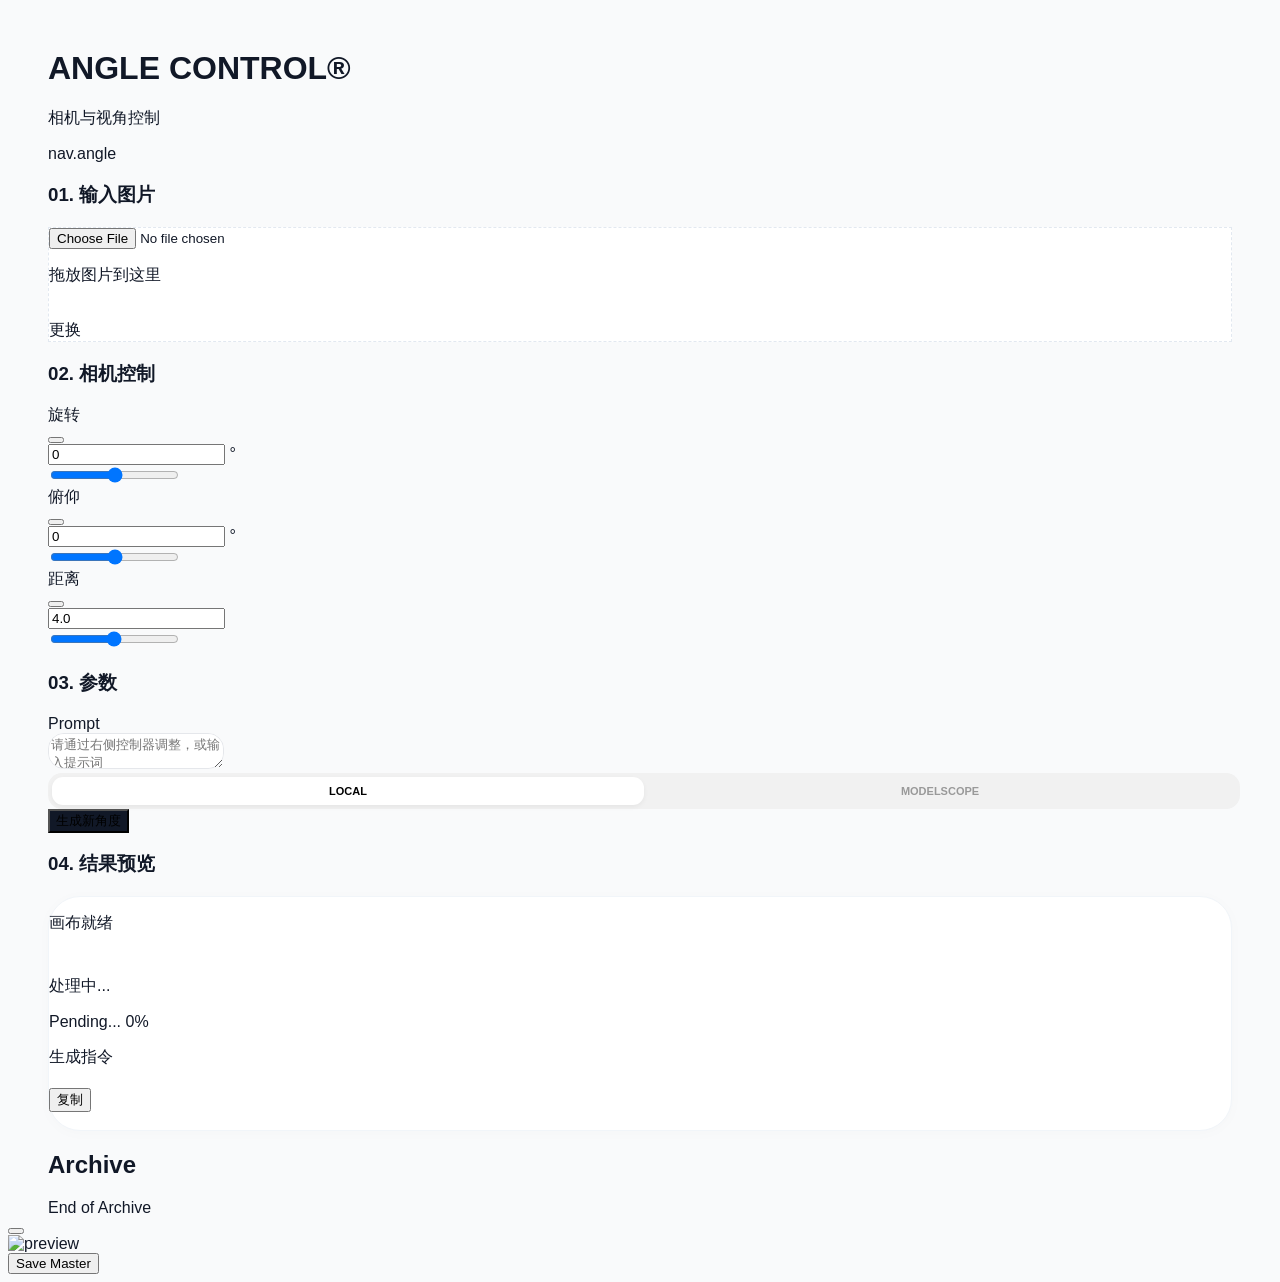
==== static/angle.html @ 4fda2b44 "chore: sync upstream main Co-authored-by: monkeycode-ai <monkeycode-ai@chaitin.com>" ====
<!DOCTYPE html>
<html lang="zh-CN">

<head>
    <meta charset="UTF-8">
    <meta name="viewport" content="width=device-width, initial-scale=1.0">
    <link rel="icon" href="/static/images/logo.png" type="image/png">
    <title>Angle Control | 视角重塑</title>
    <script>
        (function(){
            try {
                var theme = localStorage.getItem('studio_theme') || localStorage.getItem('canvas_theme') || 'light';
                if(theme === 'dark') {
                    document.documentElement.classList.add('studio-theme-dark');
                    document.documentElement.classList.add('theme-dark');
                }
            } catch(e) {}
        })();
    </script>
    <script src="/static/vendor/js/tailwindcss-cdn.js?v=2026.05.29.2"></script>
    <script src="/static/vendor/js/lucide.js?v=2026.05.29.2"></script>
    <script src="/static/js/theme.js?v=2026.05.29.2"></script>
    <script src="/static/js/i18n.js?v=2026.05.29.2"></script>
    <script src="/static/js/image-preview.js?v=2026.05.29.2"></script>
    <script src="/static/js/history-bulk-manager.js?v=2026.05.29.2"></script>
    <script type="importmap">
        {
            "imports": {
                "three": "/static/vendor/js/three-0.160.0.module.js?v=2026.05.29.2"
            }
        }
    </script>
    <style>
        @import url('/static/vendor/css/fonts.css?v=2026.05.29.2');

        :root {
            --accent: #111827;
            --bg: #f9fafb;
            --card: #ffffff;
            --easing: cubic-bezier(0.4, 0, 0.2, 1);
        }

        /* --- 极简悬浮浅灰滚动条 (无底色/左移) --- */
        *::-webkit-scrollbar {
            width: 10px !important;
            height: 10px !important;
            background: transparent !important;
        }

        *::-webkit-scrollbar-track {
            background: transparent !important;
            border: none !important;
        }

        *::-webkit-scrollbar-thumb {
            background-color: #d8d8d8 !important;
            border: 3px solid transparent !important;
            border-right-width: 5px !important;
            /* 增加右侧间距，使滚动条向左位移 */
            background-clip: padding-box !important;
            border-radius: 10px !important;
        }

        *::-webkit-scrollbar-thumb:hover {
            background-color: #c0c0c0 !important;
        }

        *::-webkit-scrollbar-corner {
            background: transparent !important;
        }

        * {
            scrollbar-width: thin !important;
            scrollbar-color: #d8d8d8 transparent !important;
        }

        body {
            background-color: var(--bg);
            font-family: 'Inter', -apple-system, sans-serif;
            color: var(--accent);
            -webkit-font-smoothing: antialiased;
        }

        .container-box {
            max-width: 1280px;
            margin: 0 auto;
            padding: 0 40px;
            margin-top: 50px;
        }

        /* 统一组件风格 */
        .glass-btn {
            background: #111827;
            transition: all 0.3s var(--easing);
        }

        .glass-btn:hover {
            background: #000;
            transform: translateY(-1px);
            box-shadow: 0 12px 24px rgba(0, 0, 0, 0.1);
        }

        .glass-btn:active {
            transform: scale(0.98);
        }

        .upload-item {
            background: var(--card);
            border: 1px dashed #e2e8f0;
            transition: all 0.4s var(--easing);
        }

        .upload-item:hover {
            border-color: #000;
            background: #fff;
            transform: translateY(-2px);
        }

        .result-frame {
            background: #ffffff;
            border-radius: 32px;
            border: 1px solid #f1f5f9;
            box-shadow: 0 2px 15px rgba(0, 0, 0, 0.02);
        }

        .masonry-grid {
            display: grid;
            grid-template-columns: repeat(2, 1fr);
            gap: 1.25rem;
        }

        @media (min-width: 768px) {
            .masonry-grid {
                grid-template-columns: repeat(4, 1fr);
            }
        }

        .masonry-item {
            aspect-ratio: 1 / 1;
            background: #fff;
            border: 1px solid #f1f5f9;
            border-radius: 24px;
            overflow: hidden;
            transition: all 0.5s var(--easing);
            position: relative;
        }

        .masonry-item:hover {
            transform: translateY(-6px);
            box-shadow: 0 20px 40px rgba(0, 0, 0, 0.08);
        }

        .nano-input {
            background: #ffffff;
            border-radius: 16px;
            transition: all 0.3s ease;
            border: 1px solid #e5e7eb;
        }

        .nano-input:focus {
            background: #ffffff;
            box-shadow: 0 0 0 2px #000;
            border-color: transparent;
        }

        @keyframes b-loading {
            0% {
                transform: scale(1);
                background: #000;
            }

            50% {
                transform: scale(1.15);
                background: #444;
            }

            100% {
                transform: scale(1);
                background: #000;
            }
        }

        .loading-box {
            width: 10px;
            height: 10px;
            animation: b-loading 1s infinite var(--easing);
        }

        /* 复合切换组件样式 - 来自 zimage */
        .mode-switcher {
            position: relative;
            background: #f1f1f1;
            padding: 4px;
            border-radius: 14px;
            display: flex;
            width: 100%;
        }

        .mode-btn {
            position: relative;
            z-index: 10;
            flex: 1;
            padding: 8px 0;
            text-align: center;
            font-size: 11px;
            font-weight: 800;
            text-transform: uppercase;
            color: #999;
            transition: color 0.3s ease;
            cursor: pointer;
        }

        .mode-btn.active {
            color: #000;
        }

        .mode-glider {
            position: absolute;
            height: calc(100% - 8px);
            width: calc(50% - 4px);
            background: #fff;
            border-radius: 11px;
            box-shadow: 0 2px 5px rgba(0, 0, 0, 0.05);
            transition: transform 0.3s var(--easing);
            z-index: 1;
        }
    </style>
    <link rel="stylesheet" href="/static/css/theme.css?v=2026.05.29.2">
</head>

<body class="selection:bg-black selection:text-white">

    <div class="container-box">
        <header class="flex flex-col md:flex-row justify-between items-end mb-16 gap-6">
            <div class="space-y-1">
                <h1 class="text-4xl font-extrabold tracking-[-0.05em] flex items-center">
                    ANGLE CONTROL<span class="text-base mt-3 ml-1">®</span>
                </h1>
                <p class="text-[10px] font-bold uppercase tracking-[0.5em] text-gray-400" data-i18n="studio.cameraPerspective">Camera & Perspective Control
                </p>
            </div>
            <nav class="flex gap-8 text-[11px] font-bold uppercase tracking-widest text-gray-500">
                <span class="text-black border-b-2 border-black pb-1" data-i18n="nav.angle">Angle</span>
            </nav>
        </header>

        <main class="space-y-12">
            <!-- Row 1: Upload and 3D Control -->
            <div class="grid grid-cols-1 md:grid-cols-2 gap-10 items-start">
                <section class="group w-full">
                    <h3 class="text-[9px] font-black uppercase tracking-[0.3em] mb-5 text-gray-400">01. <span data-i18n="studio.inputSource">Input Source</span>
                    </h3>
                    <div id="dropzone"
                        class="upload-item relative overflow-hidden rounded-2xl aspect-[4/3] flex flex-col items-center justify-center cursor-pointer">
                        <input type="file" id="fileInput" class="hidden" accept="image/*">

                        <div id="uploadContent" class="text-center space-y-4">
                            <div
                                class="w-14 h-14 rounded-full border border-gray-200 bg-white flex items-center justify-center mx-auto group-hover:bg-black group-hover:text-white group-hover:border-black transition-all duration-500">
                                <i data-lucide="arrow-up" class="w-5 h-5"></i>
                            </div>
                            <p class="text-[11px] font-bold uppercase tracking-tight" data-i18n="studio.dropImage">Drop image here</p>
                        </div>

                        <img id="previewImg" class="hidden absolute inset-0 w-full h-full object-cover">

                        <div id="changeOverlay"
                            class="hidden absolute inset-0 bg-black/10 backdrop-blur-sm items-center justify-center opacity-0 hover:opacity-100 transition-opacity">
                            <span
                                class="bg-white px-5 py-2 rounded-full text-[10px] font-bold uppercase tracking-widest shadow-2xl" data-i18n="studio.change">Change</span>
                        </div>
                    </div>
                </section>

                <section id="cameraControl" class="space-y-6 w-full">
                    <h3 class="text-[9px] font-black uppercase tracking-[0.3em] text-gray-400">02. <span data-i18n="studio.cameraControl">Camera Control</span></h3>
                    <div
                        class="w-full aspect-[4/3] flex flex-col md:flex-row bg-white rounded-2xl border border-gray-100 shadow-sm overflow-hidden">
                        <!-- 3D View -->
                        <div id="threeContainer" class="relative flex-1 bg-[#222] h-full min-h-0"></div>

                        <!-- Controls -->
                        <div
                            class="w-full md:w-64 flex-shrink-0 p-5 flex flex-col justify-center gap-4 border-l border-gray-100 bg-white overflow-y-auto">
                            <!-- Horizontal -->
                            <div class="space-y-3">
                                <div
                                    class="flex justify-between items-center text-[10px] font-bold uppercase tracking-wider text-gray-500">
                                    <div class="flex items-center gap-2">
                                        <i data-lucide="move-horizontal" class="w-3 h-3"></i>
                                        <span data-i18n="studio.rotation">Rotation</span>
                                    </div>
                                    <div class="flex items-center gap-1.5">
                                        <button onclick="resetControl('h')"
                                            class="text-gray-300 hover:text-black transition-colors p-1" title="Reset">
                                            <i data-lucide="rotate-ccw" class="w-3 h-3"></i>
                                        </button>
                                        <div class="flex items-center bg-gray-100 rounded-md px-2">
                                            <input type="number" id="val-horizontal" value="0"
                                                class="w-10 bg-transparent py-1 text-black text-center outline-none border-none p-0 text-[10px] font-bold [appearance:textfield] [&::-webkit-outer-spin-button]:appearance-none [&::-webkit-inner-spin-button]:appearance-none"
                                                oninput="syncInput('h')">
                                            <span class="text-gray-400 select-none text-[10px]">°</span>
                                        </div>
                                    </div>
                                </div>
                                <input type="range" id="rotate-h" min="-90" max="90" value="0"
                                    class="w-full h-1.5 bg-gray-200 rounded-lg appearance-none cursor-pointer accent-black">
                            </div>

                            <!-- Vertical -->
                            <div class="space-y-3">
                                <div
                                    class="flex justify-between items-center text-[10px] font-bold uppercase tracking-wider text-gray-500">
                                    <div class="flex items-center gap-2">
                                        <i data-lucide="move-vertical" class="w-3 h-3"></i>
                                        <span data-i18n="studio.pitch">Pitch</span>
                                    </div>
                                    <div class="flex items-center gap-1.5">
                                        <button onclick="resetControl('v')"
                                            class="text-gray-300 hover:text-black transition-colors p-1" title="Reset">
                                            <i data-lucide="rotate-ccw" class="w-3 h-3"></i>
                                        </button>
                                        <div class="flex items-center bg-gray-100 rounded-md px-2">
                                            <input type="number" id="val-vertical" value="0"
                                                class="w-10 bg-transparent py-1 text-black text-center outline-none border-none p-0 text-[10px] font-bold [appearance:textfield] [&::-webkit-outer-spin-button]:appearance-none [&::-webkit-inner-spin-button]:appearance-none"
                                                oninput="syncInput('v')">
                                            <span class="text-gray-400 select-none text-[10px]">°</span>
                                        </div>
                                    </div>
                                </div>
                                <input type="range" id="rotate-v" min="-90" max="90" value="0"
                                    class="w-full h-1.5 bg-gray-200 rounded-lg appearance-none cursor-pointer accent-black">
                            </div>

                            <!-- Distance -->
                            <div class="space-y-3">
                                <div
                                    class="flex justify-between items-center text-[10px] font-bold uppercase tracking-wider text-gray-500">
                                    <div class="flex items-center gap-2">
                                        <i data-lucide="zoom-in" class="w-3 h-3"></i>
                                        <span data-i18n="studio.distance">Distance</span>
                                    </div>
                                    <div class="flex items-center gap-1.5">
                                        <button onclick="resetControl('d')"
                                            class="text-gray-300 hover:text-black transition-colors p-1" title="Reset">
                                            <i data-lucide="rotate-ccw" class="w-3 h-3"></i>
                                        </button>
                                        <div class="flex items-center bg-gray-100 rounded-md px-2">
                                            <input type="number" id="val-distance" value="4.0" step="0.1"
                                                class="w-10 bg-transparent py-1 text-black text-center outline-none border-none p-0 text-[10px] font-bold [appearance:textfield] [&::-webkit-outer-spin-button]:appearance-none [&::-webkit-inner-spin-button]:appearance-none"
                                                oninput="syncInput('d')">
                                        </div>
                                    </div>
                                </div>
                                <input type="range" id="distance" min="0.1" max="8" value="4" step="0.1"
                                    class="w-full h-1.5 bg-gray-200 rounded-lg appearance-none cursor-pointer accent-black">
                            </div>
                        </div>
                    </div>
                </section>
            </div>

            <!-- Row 2: Parameters & Result -->
            <div class="grid grid-cols-1 md:grid-cols-2 gap-10 items-stretch">
                <section class="flex flex-col space-y-6">
                    <h3 class="text-[9px] font-black uppercase tracking-[0.3em] text-gray-400">03. <span data-i18n="studio.parameters">Parameters</span></h3>

                    <div class="space-y-3 flex-1 flex flex-col">
                        <div class="flex items-center gap-2 text-gray-800 ml-1">
                            <i data-lucide="text-quote" class="w-3 h-3"></i>
                            <span class="text-[10px] font-bold uppercase tracking-widest">Prompt</span>
                        </div>
                        <textarea id="promptInput"
                            class="nano-input w-full flex-1 p-5 text-sm outline-none resize-none placeholder-gray-300"
                            placeholder="请通过右侧控制器调整，或输入提示词"></textarea>
                    </div>

                    <!-- Engine Switcher -->
                    <div class="mode-switcher">
                        <div id="modeLocal" class="mode-btn active flex items-center justify-center gap-1.5"
                            onclick="switchEngine('local')">
                            <i data-lucide="monitor" class="w-3 h-3"></i>
                            <span>Local</span>
                        </div>
                        <div id="modeCloud" class="mode-btn flex items-center justify-center gap-1.5"
                            onclick="switchEngine('cloud')">
                            <i data-lucide="cloud" class="w-3 h-3"></i>
                            <span>ModelScope</span>
                        </div>
                        <div id="glider" class="mode-glider"></div>
                    </div>

                    <button id="genBtn" onclick="handleGenerate()"
                        class="glass-btn w-full py-5 text-white rounded-xl font-bold text-[11px] uppercase tracking-[0.4em] flex items-center justify-center gap-3 shadow-xl shadow-black/10 disabled:opacity-50 disabled:cursor-not-allowed">
                        <i data-lucide="zap" id="btnIcon" class="w-4 h-4 text-yellow-400"></i>
                        <span id="btnText" data-i18n="studio.generateAngle">Generate New Angle</span>
                    </button>
                </section>

                <section class="space-y-6 flex flex-col">
                    <h3 class="text-[9px] font-black uppercase tracking-[0.3em] text-gray-400">04. <span data-i18n="studio.resultPreview">Result Preview</span></h3>
                    <div id="resultBox"
                        class="result-frame relative aspect-[4/3] w-full flex items-center justify-center overflow-hidden group">
                        <div id="emptyState" class="text-center space-y-4 opacity-20">
                            <i data-lucide="camera" class="w-12 h-12 mx-auto stroke-[1px]"></i>
                            <p class="text-[10px] font-black tracking-[0.5em] uppercase" data-i18n="studio.canvasReady">Canvas Ready</p>
                        </div>

                        <div id="loadingState" class="hidden flex flex-col items-center gap-5 w-full max-w-[80%]">
                            <div class="loading-box"></div>
                            <p class="text-[10px] font-bold uppercase tracking-[0.4em] animate-pulse" data-i18n="studio.processing">Processing...</p>
                            <!-- Progress Bar -->
                            <div id="cloud-progress-container" class="hidden w-full mt-4">
                                <div class="flex justify-between text-[9px] font-bold text-gray-400 mb-1 uppercase tracking-widest">
                                    <span id="cloud-status-text">Pending...</span>
                                    <span id="cloud-percent">0%</span>
                                </div>
                                <div class="w-full bg-gray-100 rounded-full h-1.5 overflow-hidden">
                                    <div id="cloud-progress-bar" class="bg-black h-full rounded-full transition-all duration-300" style="width: 0%"></div>
                                </div>
                            </div>
                        </div>

                        <div id="textResult"
                            class="hidden w-full h-full p-12 flex flex-col items-center justify-center text-center space-y-8">
                            <i data-lucide="terminal" class="w-12 h-12 text-gray-300 mx-auto"></i>
                            <div class="space-y-4 max-w-md">
                                <p class="text-[10px] font-bold uppercase tracking-[0.5em] text-gray-400" data-i18n="studio.generatedCommand">Generated
                                    Command
                                </p>
                                <h2 id="generatedText" class="text-2xl font-bold leading-relaxed text-gray-900"></h2>
                            </div>
                            <button onclick="copyText()"
                                class="px-8 py-3 bg-gray-100 hover:bg-black hover:text-white rounded-full text-[10px] font-bold uppercase tracking-widest transition-all flex items-center gap-2">
                                <i data-lucide="copy" class="w-3 h-3"></i><span data-i18n="studio.copy">Copy</span>
                            </button>
                        </div>

                        <img id="outputImg"
                            class="hidden w-full h-full object-contain p-8 cursor-zoom-in transition-all duration-700 hover:scale-[1.02]"
                            onclick="zoomImage()">

                        <a id="downloadBtn" href="#" download
                            class="hidden absolute bottom-8 right-8 w-14 h-14 bg-white shadow-2xl rounded-2xl flex items-center justify-center hover:bg-black hover:text-white transition-all duration-500 border border-gray-100">
                            <i data-lucide="download" class="w-5 h-5"></i>
                        </a>
                    </div>
                </section>
            </div>
        </main>

        <section class="mt-32">
            <div class="flex items-center gap-6 mb-10">
                <h2 class="text-[11px] font-black uppercase tracking-[0.5em]">Archive</h2>
                <div class="h-px flex-1 bg-black/5"></div>
            </div>
            <div id="masonry" class="masonry-grid"></div>
            <div id="loadMoreTrigger"
                class="py-16 text-center opacity-20 text-[10px] font-bold uppercase tracking-widest">
                End of Archive
            </div>
        </section>
    </div>

    <div id="lightbox" onclick="handleOutsideClick(event)"
        class="hidden fixed inset-0 z-50 bg-white/95 backdrop-blur-3xl flex items-center justify-center p-8">
        <button onclick="closeLightbox()"
            class="absolute top-10 right-10 p-2 hover:rotate-90 transition-transform duration-500">
            <i data-lucide="x" class="w-8 h-8"></i>
        </button>

        <div class="w-full h-full flex flex-col items-center justify-center" style="max-width:min(1280px, 92vw)">
            <div id="lightboxFrame" class="studio-preview-frame hidden">
                <img id="lightboxImg" src="" class="studio-preview-img" alt="preview">
                <div id="lightboxRes" data-no-pan
                    class="absolute top-4 left-4 bg-black/30 backdrop-blur-md border border-white/20 text-white px-3 py-1.5 rounded-full text-[10px] font-medium tracking-wider opacity-0 transition-opacity duration-300 pointer-events-none z-10">
                </div>
            </div>
            <div class="mt-8">
                <button onclick="downloadLightboxImage()"
                    class="px-10 py-4 bg-black text-white rounded-full text-[10px] font-black uppercase tracking-widest flex items-center gap-3 shadow-xl">
                    <i data-lucide="save" class="w-4 h-4"></i> Save Master
                </button>
            </div>
        </div>
    </div>

    <script type="module">
        import * as THREE from 'three';

        // Initialize WebSocket Listener for Cloud Progress
        window.addEventListener('message', function(event) {
            const data = event.data;
            if (data && data.type === 'cloud_status') {
                updateCloudProgress(data);
            }
        });

        function updateCloudProgress(data) {
            const container = document.getElementById('cloud-progress-container');
            const statusText = document.getElementById('cloud-status-text');
            const progressBar = document.getElementById('cloud-progress-bar');
            const percentText = document.getElementById('cloud-percent');

            if (!container || !statusText || !progressBar) return;

            // Show container if hidden
            if (container.classList.contains('hidden')) {
                container.classList.remove('hidden');
            }

            // Update UI
            if (data.status) {
                // Simplify status text (remove internal details if needed)
                let displayStatus = data.status;
                if (displayStatus.includes("PENDING")) displayStatus = "Queueing...";
                if (displayStatus.includes("RUNNING")) displayStatus = "Generating...";
                statusText.innerText = displayStatus;
            }

            if (typeof data.progress !== 'undefined' && typeof data.total !== 'undefined') {
                const percent = Math.min(100, Math.round((data.progress / data.total) * 100));
                progressBar.style.width = `${percent}%`;
                percentText.innerText = `${percent}%`;
            }
        }

        const container = document.getElementById('threeContainer');
        const scene = new THREE.Scene();
        scene.background = new THREE.Color(0x222222);

        // Camera setup
        const camera = new THREE.PerspectiveCamera(75, 1, 0.1, 1000);

        // Renderer setup
        const renderer = new THREE.WebGLRenderer({ antialias: true, alpha: true });
        renderer.setSize(container.clientWidth, container.clientHeight);
        renderer.setPixelRatio(window.devicePixelRatio);
        container.appendChild(renderer.domElement);

        // Objects
        const geometry = new THREE.PlaneGeometry(3, 3);
        const material = new THREE.MeshStandardMaterial({
            color: 0x444444,
            side: THREE.DoubleSide
        });
        const cube = new THREE.Mesh(geometry, material);
        scene.add(cube);

        const gridHelper = new THREE.GridHelper(20, 20, 0x444444, 0x333333);
        scene.add(gridHelper);

        // Lighting
        const ambientLight = new THREE.AmbientLight(0xffffff, 0.6);
        scene.add(ambientLight);
        const pointLight = new THREE.DirectionalLight(0xffffff, 1);
        pointLight.position.set(5, 10, 7);
        scene.add(pointLight);

        // Camera Logic
        const sliderH = document.getElementById('rotate-h');
        const sliderV = document.getElementById('rotate-v');
        const sliderD = document.getElementById('distance');
        const valH = document.getElementById('val-horizontal');
        const valV = document.getElementById('val-vertical');
        const valD = document.getElementById('val-distance');

        window.updateCamera = function () {
            const lon = parseFloat(sliderH.value);
            const lat = parseFloat(sliderV.value);
            const dist = parseFloat(sliderD.value);

            // Sync inputs (avoid overwriting if active)
            if (document.activeElement !== valH) valH.value = lon;
            if (document.activeElement !== valV) valV.value = lat;
            if (document.activeElement !== valD) valD.value = dist.toFixed(1);

            const phi = THREE.MathUtils.degToRad(90 - lat);
            const theta = THREE.MathUtils.degToRad(lon);

            camera.position.x = dist * Math.sin(phi) * Math.sin(theta);
            camera.position.y = dist * Math.cos(phi);
            camera.position.z = dist * Math.sin(phi) * Math.cos(theta);
            camera.lookAt(0, 0, 0);

            // Real-time update prompt
            updatePromptWithAngle(lon, lat, dist);
        }

        window.syncInput = (type) => {
            if (type === 'h') {
                let v = parseFloat(valH.value);
                if (!isNaN(v)) sliderH.value = v;
            } else if (type === 'v') {
                let v = parseFloat(valV.value);
                if (!isNaN(v)) sliderV.value = v;
            } else if (type === 'd') {
                let v = parseFloat(valD.value);
                if (!isNaN(v)) sliderD.value = v;
            }
            window.updateCamera();
        };

        window.resetControl = (type) => {
            if (type === 'h') {
                sliderH.value = 0;
                valH.value = 0;
            } else if (type === 'v') {
                sliderV.value = 0;
                valV.value = 0;
            } else if (type === 'd') {
                sliderD.value = 4;
                valD.value = 4;
            }
            window.updateCamera();
        };

        function updatePromptWithAngle(h, v, d) {
            let parts = [];
            if (h !== 0) {
                const dir = h > 0 ? "向右" : "向左";
                parts.push(`${dir}旋转${Math.abs(h)}度`);
            }
            if (v !== 0) {
                const dir = v > 0 ? "俯视" : "仰视";
                parts.push(`${dir}${Math.abs(v)}度`);
            }

            // Distance logic
            let lensText = "";
            if (d > 4) {
                lensText = "使用广角镜头";
            } else if (d < 4) {
                lensText = "使用特写镜头";
            }

            // Removed "保持原位" default text to show placeholder

            let resultText = "";
            if (parts.length > 0) {
                resultText = `将相机${parts.join("，")}`;
            }

            if (lensText) {
                resultText += (resultText ? "，" : "将相机") + lensText;
            }

            const promptInput = document.getElementById('promptInput');
            let currentText = promptInput.value;

            // Regex to find existing angle command (including lens info)
            const regex = /将相机.*?(?=(\n|$))/g;

            if (regex.test(currentText)) {
                // Replace existing
                promptInput.value = currentText.replace(regex, resultText);
            } else {
                // Append if not exists and resultText is not empty
                if (resultText) {
                    if (currentText.trim()) {
                        promptInput.value = currentText.trim() + '\n' + resultText;
                    } else {
                        promptInput.value = resultText;
                    }
                }
            }
        }

        sliderH.addEventListener('input', window.updateCamera);
        sliderV.addEventListener('input', window.updateCamera);
        sliderD.addEventListener('input', window.updateCamera);
        window.updateCamera();

        // Animation Loop
        function animate() {
            requestAnimationFrame(animate);
            renderer.render(scene, camera);
        }
        animate();

        // Handle Resize
        const resizeObserver = new ResizeObserver(() => {
            const w = container.clientWidth;
            const h = container.clientHeight;
            camera.aspect = w / h;
            camera.updateProjectionMatrix();
            renderer.setSize(w, h);
        });
        resizeObserver.observe(container);

        // Expose function to update texture
        window.update3DTexture = (url) => {
            new THREE.TextureLoader().load(url, (texture) => {
                texture.colorSpace = THREE.SRGBColorSpace;

                // Adjust plane aspect ratio to match image
                const imageAspect = texture.image.width / texture.image.height;
                cube.scale.set(1, 1 / imageAspect, 1);
                if (imageAspect > 1) {
                    cube.scale.set(1, 1 / imageAspect, 1);
                    // Reset base scale to 3
                    cube.geometry.dispose();
                    cube.geometry = new THREE.PlaneGeometry(3, 3 / imageAspect);
                    cube.scale.set(1, 1, 1);
                } else {
                    cube.geometry.dispose();
                    cube.geometry = new THREE.PlaneGeometry(3 * imageAspect, 3);
                    cube.scale.set(1, 1, 1);
                }

                cube.material = new THREE.MeshBasicMaterial({
                    map: texture,
                    side: THREE.DoubleSide
                });
                cube.material.needsUpdate = true;

                // Show control panel (already visible, but keep logic safe)
                document.getElementById('cameraControl').classList.remove('hidden');

                // Force resize check after texture load
                setTimeout(() => {
                    const w = container.clientWidth;
                    const h = container.clientHeight;
                    camera.aspect = w / h;
                    camera.updateProjectionMatrix();
                    renderer.setSize(w, h);
                }, 100);
            });
        };
    </script>

    <script>
        lucide.createIcons();
        function tr(key){ return window.StudioI18n ? StudioI18n.t(key) : key; }
        function applyLanguage(lang){
            if(lang && window.StudioI18n) StudioI18n.set(lang);
            document.title = tr('nav.angle');
            const btnText = document.getElementById('btnText');
            if(btnText && !document.getElementById('genBtn')?.disabled) btnText.textContent = tr('studio.generateAngle');
        }
        window.addEventListener('message', event => {
            if(event.data?.type === 'studio-lang') applyLanguage(event.data.lang);
        });
        window.addEventListener('studio-lang-change', () => { document.title = tr('nav.angle'); });
        
        // --- Engine Switcher Logic (UI Only) ---
        let currentEngine = 'local';
        const ENGINE_MODE_KEY = 'angle_engine_mode';

        window.switchEngine = function(mode) {
            currentEngine = mode;
            localStorage.setItem(ENGINE_MODE_KEY, mode);

            const glider = document.getElementById('glider');
            const localBtn = document.getElementById('modeLocal');
            const cloudBtn = document.getElementById('modeCloud');

            if (mode === 'local') {
                glider.style.transform = 'translateX(0)';
                localBtn.classList.add('active');
                cloudBtn.classList.remove('active');
            } else {
                glider.style.transform = 'translateX(100%)';
                cloudBtn.classList.add('active');
                localBtn.classList.remove('active');
            }
        };

        function generateUUID() {
            if (typeof crypto !== 'undefined' && crypto.randomUUID) {
                try { return crypto.randomUUID(); } catch (e) { }
            }
            return 'xxxxxxxx-xxxx-4xxx-yxxx-xxxxxxxxxxxx'.replace(/[xy]/g, function (c) {
                var r = Math.random() * 16 | 0, v = c == 'x' ? r : (r & 0x3 | 0x8);
                return v.toString(16);
            });
        }
        const CLIENT_ID = localStorage.getItem("client_id") || generateUUID();
        localStorage.setItem("client_id", CLIENT_ID);

        let uploadedPath = "";
        let uploadedFile = null; // Store raw file for cloud upload
        let currentResult = null;
        let allHistory = [];
        let currentIndex = 0;
        const PAGE_SIZE = 30;

        const dropzone = document.getElementById('dropzone');
        const fileInput = document.getElementById('fileInput');
        const previewImg = document.getElementById('previewImg');
        const promptInput = document.getElementById('promptInput');

        dropzone.onclick = () => fileInput.click();
        fileInput.onchange = (e) => handleFile(e.target.files[0]);

        // Drag and Drop
        dropzone.addEventListener('dragover', (e) => {
            e.preventDefault();
            dropzone.classList.add('border-black', 'bg-gray-50');
        });
        dropzone.addEventListener('dragleave', () => {
            dropzone.classList.remove('border-black', 'bg-gray-50');
        });
        dropzone.addEventListener('drop', (e) => {
            e.preventDefault();
            dropzone.classList.remove('border-black', 'bg-gray-50');
            if (e.dataTransfer.files && e.dataTransfer.files[0]) {
                handleFile(e.dataTransfer.files[0]);
            }
        });

        // Paste support
        let isHovering = false;
        dropzone.addEventListener('mouseenter', () => isHovering = true);
        dropzone.addEventListener('mouseleave', () => isHovering = false);
        window.addEventListener('paste', (e) => {
            if (!isHovering) return;
            const items = (e.clipboardData || e.originalEvent.clipboardData).items;
            for (let item of items) {
                if (item.kind === 'file' && item.type.startsWith('image/')) {
                    const file = item.getAsFile();
                    handleFile(file);
                    break;
                }
            }
        });

        async function handleFile(file) {
            if (!file) return;
            uploadedFile = file; // Store for cloud usage
            const btn = document.getElementById('genBtn');
            const btnText = document.getElementById('btnText');

            btn.disabled = true;
            btnText.innerText = tr('studio.uploading');

            const reader = new FileReader();
            reader.onload = (e) => {
                previewImg.src = e.target.result;
                previewImg.classList.remove('hidden');
                document.getElementById('uploadContent').classList.add('opacity-0');
                document.getElementById('changeOverlay').classList.replace('hidden', 'flex');

                // Automatically apply to 3D scene
                if (window.update3DTexture) {
                    window.update3DTexture(e.target.result);
                }
            };
            reader.readAsDataURL(file);

            const formData = new FormData();
            formData.append('files', file);
            try {
                const res = await fetch('/api/upload', { method: 'POST', body: formData });
                const data = await res.json();
                uploadedPath = data.files[0].comfy_name;
                btn.disabled = false;
                btnText.innerText = tr('studio.generateAngle');
            } catch (err) {
                console.error("Upload error");
                btnText.innerText = tr('studio.uploadFailed');
                btn.disabled = false;
            }
        }

        function applyAngleToPrompt() {
            const h = parseInt(document.getElementById('rotate-h').value);
            const v = parseInt(document.getElementById('rotate-v').value);

            let parts = [];
            if (h !== 0) {
                const dir = h > 0 ? "向右" : "向左";
                parts.push(`${dir}旋转${Math.abs(h)}度`);
            }
            if (v !== 0) {
                const dir = v > 0 ? "俯视" : "仰视";
                parts.push(`${dir}${Math.abs(v)}度`);
            }

            if (parts.length === 0) {
                parts.push("保持原位");
            }

            const resultText = `将相机${parts.join("，")}`;

            const promptInput = document.getElementById('promptInput');
            // Check if there is existing content, if so append new line
            if (promptInput.value.trim()) {
                promptInput.value += '\n' + resultText;
            } else {
                promptInput.value = resultText;
            }

            // Visual feedback
            promptInput.style.transition = "0.2s";
            promptInput.style.borderColor = "#000";
            promptInput.style.boxShadow = "0 0 0 2px rgba(0,0,0,0.1)";
            setTimeout(() => {
                promptInput.style.borderColor = "";
                promptInput.style.boxShadow = "";
            }, 500);
        }

        async function runCloudTask() {
            if (!uploadedFile) throw new Error("Please upload an image first");

            // Get token from centralized management (Personal -> Global)
            let token = localStorage.getItem('modelscope_api_token');
            
            if (!token) {
                try {
                    const res = await fetch('/api/config/token');
                    if (res.ok) {
                        const data = await res.json();
                        if (data.token) token = data.token;
                    }
                } catch (e) {
                    console.warn("Failed to fetch global token", e);
                }
            }

            if (!token) {
                if (window.parent && typeof window.parent.openTokenModal === 'function') {
                    window.parent.openTokenModal();
                    // Allow the error to propagate so user sees the message
                    // const err = new Error("请先点击右上角设置 ModelScope Token");
                    // err.silent = true;
                    // throw err;
                }
                throw new Error("请先点击右上角设置 ModelScope Token");
            }

            // Convert image to Base64
            const toBase64 = file => new Promise((resolve, reject) => {
                const reader = new FileReader();
                reader.readAsDataURL(file);
                reader.onload = () => resolve(reader.result);
                reader.onerror = error => reject(error);
            });

            const dataUri = await toBase64(uploadedFile);
            console.log("DataURI generated, length:", dataUri.length);

            // Submit task via dedicated Angle endpoint
            // Get Client ID from parent if available
            let clientId = null;
            try {
                if (window.parent && window.parent.CID) {
                    clientId = window.parent.CID;
                }
            } catch (e) { console.warn("Cannot access parent CID", e); }

            const payload = {
                "prompt": promptInput.value,
                "api_key": token,
                "type": "angle",
                "model": "Qwen/Qwen-Image-Edit-2511",
                "image_urls": [dataUri],
                "client_id": clientId
            };

            // Reset Progress Bar
            document.getElementById('cloud-progress-container').classList.add('hidden');
            document.getElementById('cloud-progress-bar').style.width = '0%';
            document.getElementById('cloud-percent').innerText = '0%';

            let response;
            try {
                 response = await fetch('/api/angle/generate', {
                    method: 'POST',
                    headers: { 'Content-Type': 'application/json' },
                    body: JSON.stringify(payload)
                });
            } catch (netErr) {
                 throw new Error(`Network Error: ${netErr.message}`);
            }

            // Handle Timeout / Continue Loop
            while (response.ok) {
                 const data = await response.json();
                 
                 // If success with URL
                 if (data.url) {
                     return { images: [data.url] };
                 }

                 // If timeout status, ask user
                 if (data.status === 'timeout') {
                     const taskId = data.task_id;
                     const userContinue = confirm("Cloud generation is taking longer than expected (300s). The queue might be full.\n\nDo you want to continue waiting?");
                     
                     if (userContinue) {
                         // Call poll endpoint
                         const pollPayload = {
                             "task_id": taskId,
                             "api_key": token,
                             "client_id": clientId
                         };
                         
                         // Update UI to show we are still waiting
                         updateCloudProgress({status: "Resuming...", progress: 0, total: 150});
                         
                         response = await fetch('/api/angle/poll_status', {
                            method: 'POST',
                            headers: { 'Content-Type': 'application/json' },
                            body: JSON.stringify(pollPayload)
                         });
                         continue; // Loop back to check response
                     } else {
                         throw new Error("User cancelled waiting.");
                     }
                 }
                 
                 // Unknown success response
                 throw new Error("Unknown response format");
            }

            if (!response.ok) {
                 const errText = await response.text();
                 // Try to parse JSON error if possible
                 try {
                     const errJson = JSON.parse(errText);
                     if (errJson.detail) throw new Error(errJson.detail);
                 } catch (e) {}
                 throw new Error(`Generation Failed: ${errText}`);
            }

            const data = await response.json();
            if (data.url) {
                return {
                    images: [data.url]
                };
            } else {
                throw new Error("No image URL in response");
            }
        }

        async function handleGenerate() {
            if (!uploadedPath && currentEngine === 'local') {
                // ... existing local check ...
                const dropzone = document.getElementById('dropzone');
                dropzone.style.transition = "0.2s";
                dropzone.style.borderColor = "#ef4444";
                dropzone.style.transform = "scale(0.98)";
                setTimeout(() => {
                    dropzone.style.borderColor = "";
                    dropzone.style.transform = "scale(1)";
                }, 300);
                return;
            }
            
            if (!uploadedFile && currentEngine === 'cloud') {
                 alert("Please upload an image first");
                 return;
            }

            // Allow manual prompt even if angle not applied, but require prompt input
            if (!promptInput.value.trim()) {
                promptInput.style.transition = "0.2s";
                promptInput.style.borderColor = "#ef4444";
                setTimeout(() => {
                    promptInput.style.borderColor = "";
                }, 300);
                return;
            }

            const btn = document.getElementById('genBtn');
            const btnText = document.getElementById('btnText');

            btn.disabled = true;
            btn.style.backgroundColor = '#333';
            btn.innerHTML = `<i data-lucide="zap" class="w-4 h-4 text-yellow-400 fill-yellow-400 animate-pulse"></i><span class="tracking-[0.4em] text-[11px] uppercase">${tr('studio.processing')}</span>`;
            lucide.createIcons();

            document.getElementById('emptyState').classList.add('hidden');
            document.getElementById('outputImg').classList.add('hidden');
            document.getElementById('textResult').classList.add('hidden'); // Ensure text result is hidden
            document.getElementById('loadingState').classList.remove('hidden');

            try {
                let data;
                
                if (currentEngine === 'cloud') {
                    // Cloud Logic
                    data = await runCloudTask();
                } else {
                    // Local Logic
                    const seed = Math.floor(Math.random() * 1000000000000000);
                    const res = await fetch('/api/generate', {
                        method: 'POST',
                        headers: { 'Content-Type': 'application/json' },
                        body: JSON.stringify({
                            workflow_json: "2511.json",
                            params: {
                                "31": { "image": uploadedPath },
                                "11": { "prompt": promptInput.value },
                                "14": { "seed": seed }
                            },
                            type: "angle",
                            client_id: CLIENT_ID
                        })
                    });
                    data = await res.json();
                    if (data.error) throw new Error(data.error);
                    if (!data.images?.length) throw new Error("No images returned");
                }

                currentResult = data;
                const outputImg = document.getElementById('outputImg');
                const downloadBtn = document.getElementById('downloadBtn');

                outputImg.src = data.images[0];
                outputImg.classList.remove('hidden');
                document.getElementById('loadingState').classList.add('hidden');

                downloadBtn.href = data.images[0];
                downloadBtn.classList.remove('hidden');
                downloadBtn.download = `Angle-${Date.now()}.png`;

                btn.style.backgroundColor = '';
                btn.innerHTML = `<i data-lucide="zap" class="w-4 h-4 text-yellow-400"></i><span id="btnText">${tr('studio.generateAngle')}</span>`;
                btn.disabled = false;
                lucide.createIcons();

                // Add to history
                renderImageCard({
                    images: data.images,
                    prompt: promptInput.value,
                    timestamp: Date.now(),
                    is_cloud: (currentEngine === 'cloud')
                }, true);

            } catch (err) {
                console.error(err);
                btn.style.backgroundColor = '';
                btn.innerHTML = `<i data-lucide="zap" class="w-4 h-4 text-yellow-400"></i><span id="btnText">Generation Failed</span>`;
                lucide.createIcons();
                document.getElementById('loadingState').classList.add('hidden');
                document.getElementById('emptyState').classList.remove('hidden');
                btn.disabled = false;
                if (!err.silent) {
                    alert(err.message);
                }
            }
        }

        window.copyText = () => {
            const text = document.getElementById('generatedText').innerText;
            navigator.clipboard.writeText(text).then(() => {
                const btn = document.querySelector('#textResult button');
                const originalHTML = btn.innerHTML;
                btn.innerHTML = `<i data-lucide="check" class="w-3 h-3"></i> Copied`;
                setTimeout(() => {
                    btn.innerHTML = originalHTML;
                    lucide.createIcons();
                }, 2000);
            });
        };

        // History Management
        function renderImageCard(data, isNew = false) {
            const masonry = document.getElementById('masonry');
            const imgUrl = data.images ? data.images[0] : '';
            if (!imgUrl) return;

            const card = document.createElement('div');
            card.dataset.historyTs = data.timestamp;
            card.className = "masonry-item relative group cursor-pointer";

            card.onclick = () => { if(document.body.classList.contains('history-bulk-selecting')) return; openLightbox(imgUrl); };
            
            // ModelScope Badge
            const isCloud = data.is_cloud || (imgUrl && imgUrl.includes('cloud_angle'));
            const badgeHtml = isCloud ? `
                <div class="absolute top-3 left-3 z-10">
                    <img src="/static/images/modelscope.gif" class="h-4 w-auto object-contain bg-white/90 rounded-full p-0.5 shadow-sm">
                </div>
            ` : '';

            card.innerHTML = `
                <img src="${imgUrl}" class="w-full h-full object-cover block transform group-hover:scale-105 transition-transform duration-[1.5s]">
                ${badgeHtml}
                <div class="absolute inset-0 bg-gradient-to-t from-black/80 via-transparent to-transparent opacity-0 group-hover:opacity-100 transition-all duration-300 p-6 flex flex-col justify-end pointer-events-none">
                    <p class="text-white text-[10px] font-bold uppercase tracking-widest line-clamp-2">${data.prompt || "Angle Control"}</p>
                </div>
            `;

            if (isNew) masonry.prepend(card);
            else masonry.appendChild(card);
        }

        function loadNextPage() {
            const batch = allHistory.slice(currentIndex, currentIndex + PAGE_SIZE);
            if (batch.length === 0) {
                const el = document.getElementById('loadMoreTrigger');
                if (el) el.innerText = "End of Archive";
                return;
            }
            batch.forEach(item => renderImageCard(item, false));
            currentIndex += PAGE_SIZE;
        }

        async function loadHistory() {
            try {
                const res = await fetch('/api/history?type=angle');
                const history = await res.json();
                if (history && Array.isArray(history)) {
                    allHistory = history;
                    document.getElementById('masonry').innerHTML = '';
                    currentIndex = 0;
                    loadNextPage();
                }
            } catch (e) { console.error(e); }
        }

        // Lightbox
        let lightboxPreview = null;
        function ensureLightboxPreview(){
            if(!lightboxPreview && window.StudioImagePreview){
                lightboxPreview = StudioImagePreview.attach(document.getElementById('lightboxFrame'));
            }
            return lightboxPreview;
        }
        function openLightbox(url) {
            const frame = document.getElementById('lightboxFrame');
            const img = document.getElementById('lightboxImg');
            const resPill = document.getElementById('lightboxRes');

            resPill.style.opacity = '0';
            ensureLightboxPreview();
            if(lightboxPreview) lightboxPreview.reset();
            img.src = url;

            const lb = document.getElementById('lightbox');
            lb.classList.replace('hidden', 'flex');
            frame.classList.remove('hidden');
            document.body.style.overflow = 'hidden';

            const updateRes = () => {
                if (img.naturalWidth) {
                    resPill.innerText = `${img.naturalWidth} x ${img.naturalHeight}`;
                    resPill.style.opacity = '1';
                }
            };

            img.onload = updateRes;
            if (img.complete) updateRes();
        }

        function closeLightbox() {
            if(lightboxPreview) lightboxPreview.reset();
            const lb = document.getElementById('lightbox');
            lb.classList.replace('flex', 'hidden');
            document.body.style.overflow = 'auto';
        }

        function handleOutsideClick(e) {
            if (e.target.id === 'lightbox') closeLightbox();
        }

        function downloadLightboxImage() {
            const imgUrl = document.getElementById('lightboxImg').src;
            const link = document.createElement('a');
            link.href = imgUrl;
            link.download = `Angle-Master-${Date.now()}.png`;
            document.body.appendChild(link);
            link.click();
            document.body.removeChild(link);
        }

        function zoomImage() {
            if (currentResult && currentResult.images && currentResult.images[0]) {
                openLightbox(currentResult.images[0]);
            }
        }

        // Init
        const observer = new IntersectionObserver((entries) => {
            if (entries[0].isIntersecting && allHistory.length > 0) {
                loadNextPage();
            }
        }, { threshold: 0.1 });

        window.onload = () => {
            applyLanguage();
            // Restore engine mode
            const savedMode = localStorage.getItem(ENGINE_MODE_KEY);
            if (savedMode && (savedMode === 'local' || savedMode === 'cloud')) {
                switchEngine(savedMode);
            }

            loadHistory();
            window.HistoryBulkManager?.attach({masonry:'#masonry'});
            observer.observe(document.getElementById('loadMoreTrigger'));
        };

        // WebSocket for real-time updates (optional but good for multi-tab sync)
        const wsProtocol = window.location.protocol === 'https:' ? 'wss:' : 'ws:';
        const wsUrl = `${wsProtocol}//${window.location.host}/ws/stats?client_id=${CLIENT_ID}`;
        const socket = new WebSocket(wsUrl);
        socket.onopen = () => {
            setInterval(() => {
                if (socket.readyState === WebSocket.OPEN) socket.send("ping");
            }, 30000);
        };
    </script>
</body>

</html>
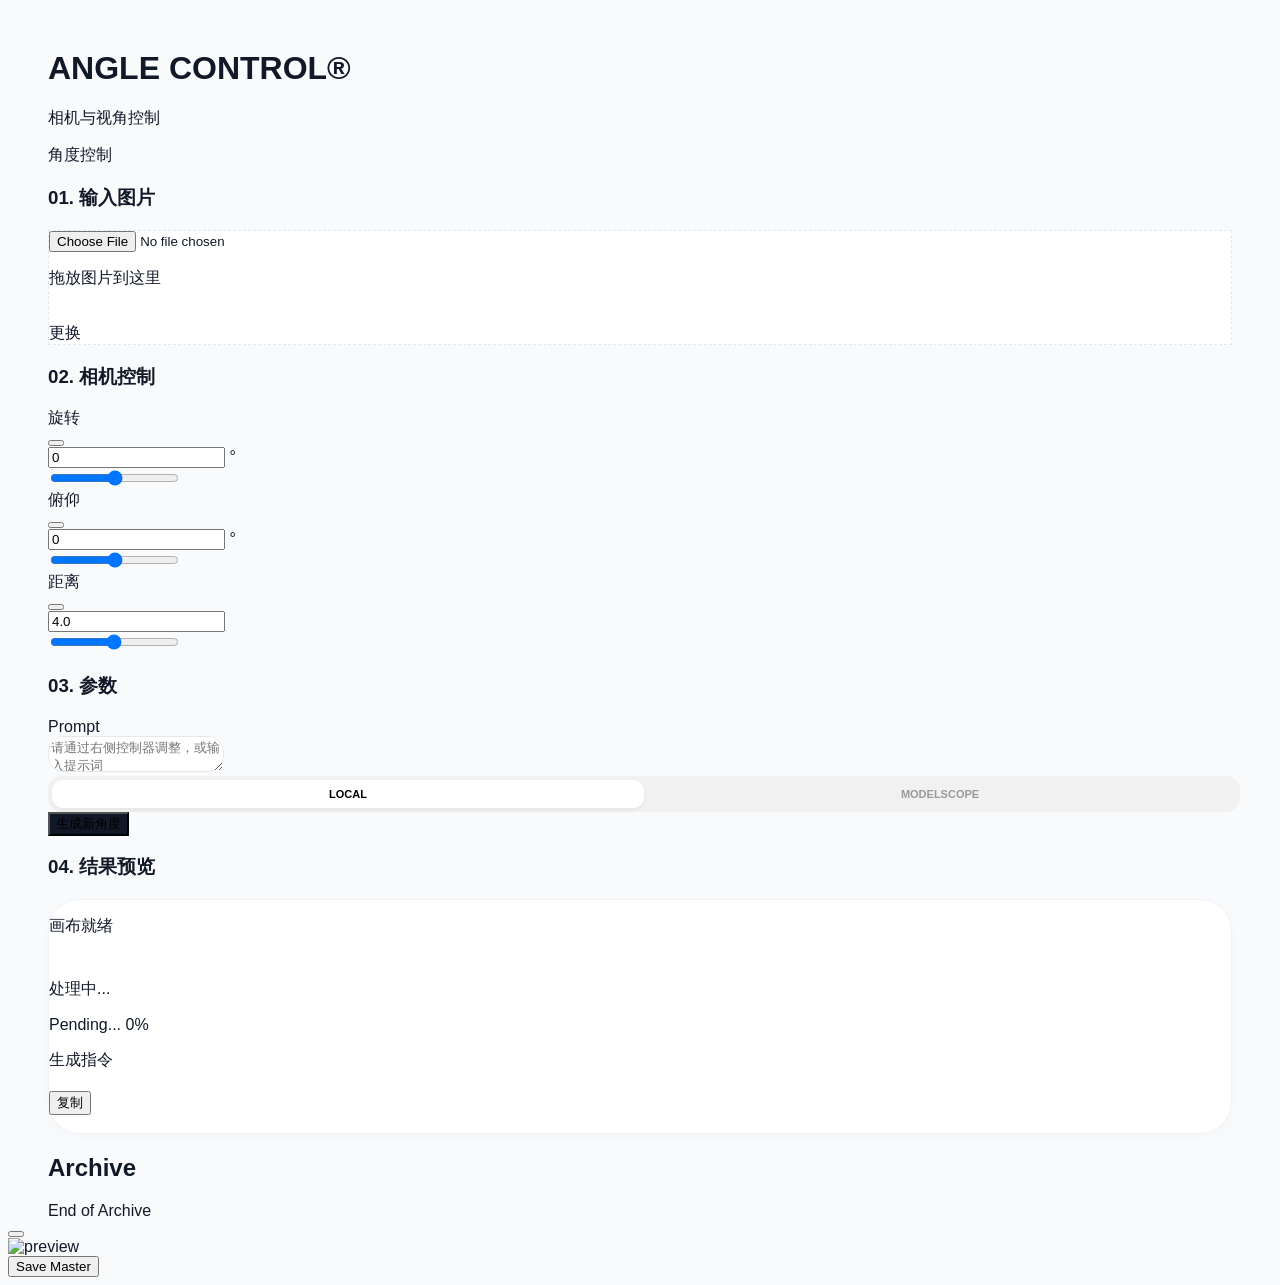
==== commit 6aee6c95: "chore: merge main into pkg # Conflicts: #	.gitignore #	Dockerfile #	VERSION #	main.py #	static/api-s" ====
--- a/static/angle.html
+++ b/static/angle.html
@@ -17,21 +17,21 @@
             } catch(e) {}
         })();
     </script>
-    <script src="/static/vendor/js/tailwindcss-cdn.js?v=2026.05.29.2"></script>
-    <script src="/static/vendor/js/lucide.js?v=2026.05.29.2"></script>
-    <script src="/static/js/theme.js?v=2026.05.29.2"></script>
-    <script src="/static/js/i18n.js?v=2026.05.29.2"></script>
-    <script src="/static/js/image-preview.js?v=2026.05.29.2"></script>
-    <script src="/static/js/history-bulk-manager.js?v=2026.05.29.2"></script>
+    <script src="/static/vendor/js/tailwindcss-cdn.js?v=2026.06.02"></script>
+    <script src="/static/vendor/js/lucide.js?v=2026.06.02"></script>
+    <script src="/static/js/theme.js?v=2026.06.02"></script>
+    <script src="/static/js/i18n.js?v=2026.06.02"></script>
+    <script src="/static/js/image-preview.js?v=2026.06.02"></script>
+    <script src="/static/js/history-bulk-manager.js?v=2026.06.02"></script>
     <script type="importmap">
         {
             "imports": {
-                "three": "/static/vendor/js/three-0.160.0.module.js?v=2026.05.29.2"
+                "three": "/static/vendor/js/three-0.160.0.module.js?v=2026.06.02"
             }
         }
     </script>
     <style>
-        @import url('/static/vendor/css/fonts.css?v=2026.05.29.2');
+        @import url('/static/vendor/css/fonts.css?v=2026.06.02');
 
         :root {
             --accent: #111827;
@@ -225,7 +225,7 @@
             z-index: 1;
         }
     </style>
-    <link rel="stylesheet" href="/static/css/theme.css?v=2026.05.29.2">
+    <link rel="stylesheet" href="/static/css/theme.css?v=2026.06.02">
 </head>
 
 <body class="selection:bg-black selection:text-white">
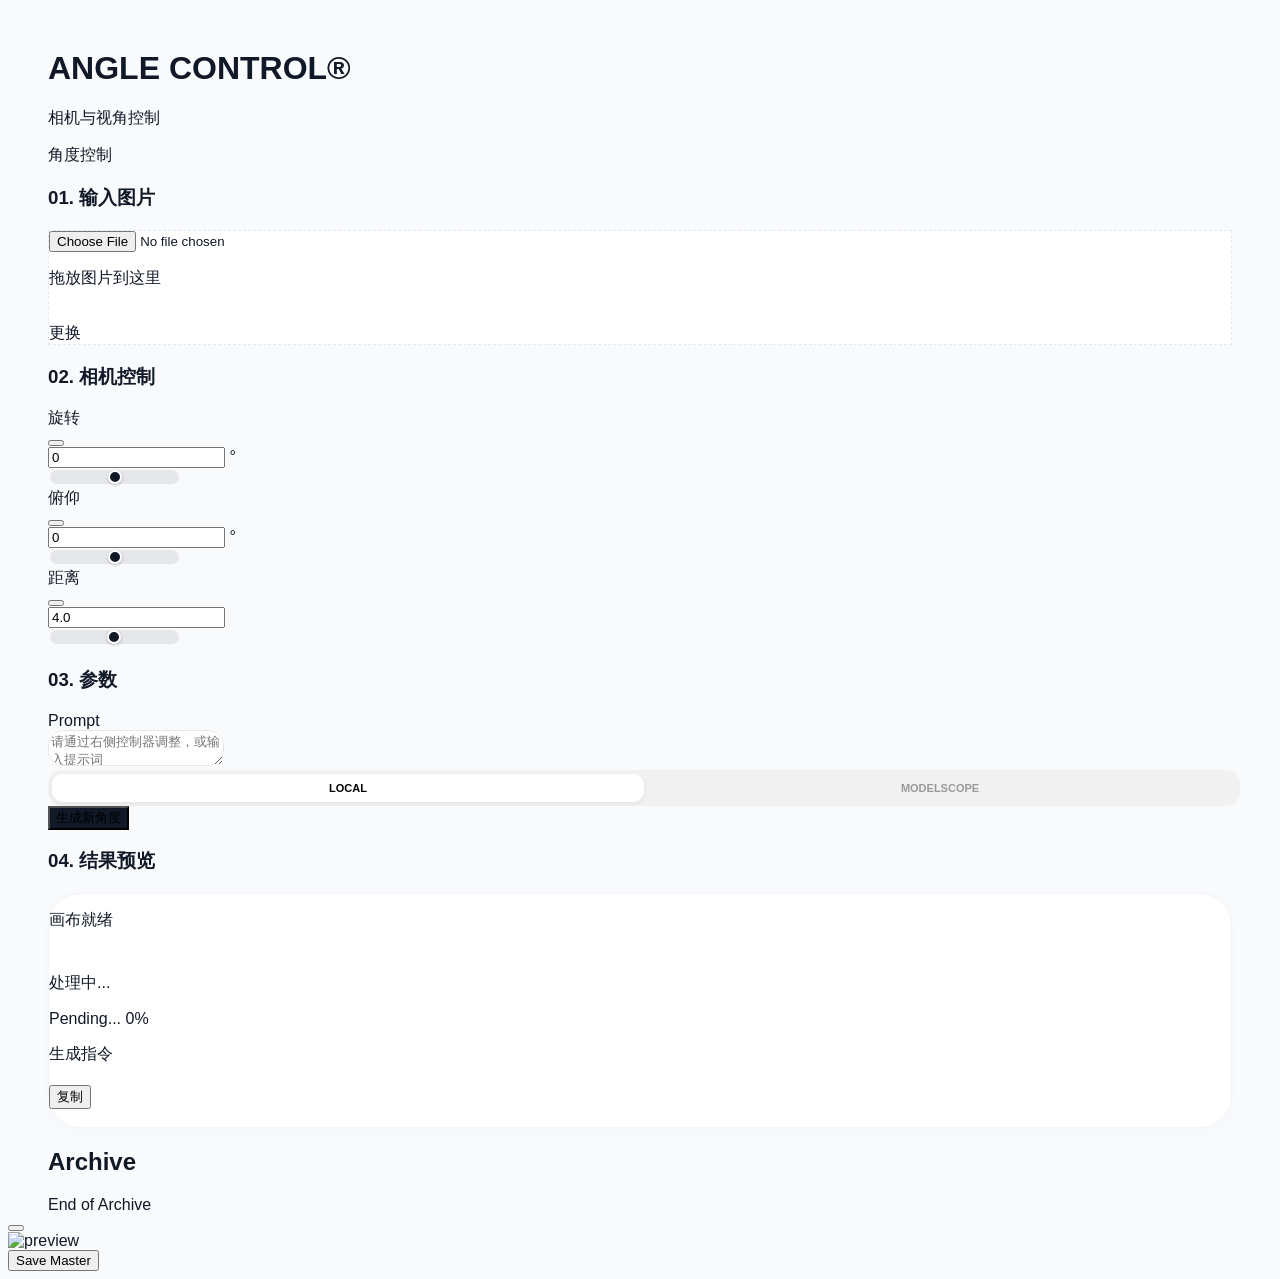
==== commit 08ca7af3: "Merge remote-tracking branch 'upstream/main' # Conflicts: #	static/js/api-settings.js" ====
--- a/static/angle.html
+++ b/static/angle.html
@@ -17,21 +17,21 @@
             } catch(e) {}
         })();
     </script>
-    <script src="/static/vendor/js/tailwindcss-cdn.js?v=2026.06.02"></script>
-    <script src="/static/vendor/js/lucide.js?v=2026.06.02"></script>
-    <script src="/static/js/theme.js?v=2026.06.02"></script>
-    <script src="/static/js/i18n.js?v=2026.06.02"></script>
-    <script src="/static/js/image-preview.js?v=2026.06.02"></script>
-    <script src="/static/js/history-bulk-manager.js?v=2026.06.02"></script>
+    <script src="/static/vendor/js/tailwindcss-cdn.js?v=2026.06.04.1779672342"></script>
+    <script src="/static/vendor/js/lucide.js?v=2026.06.04.1779672342"></script>
+    <script src="/static/js/theme.js?v=2026.06.04.1780456238"></script>
+    <script src="/static/js/i18n.js?v=2026.06.04.1780481181"></script>
+    <script src="/static/js/image-preview.js?v=2026.06.04.1779672341"></script>
+    <script src="/static/js/history-bulk-manager.js?v=2026.06.04.1780450958"></script>
     <script type="importmap">
         {
             "imports": {
-                "three": "/static/vendor/js/three-0.160.0.module.js?v=2026.06.02"
+                "three": "/static/vendor/js/three-0.160.0.module.js?v=2026.06.04"
             }
         }
     </script>
     <style>
-        @import url('/static/vendor/css/fonts.css?v=2026.06.02');
+        @import url('/static/vendor/css/fonts.css?v=2026.06.04.1779672342');
 
         :root {
             --accent: #111827;
@@ -224,8 +224,57 @@
             transition: transform 0.3s var(--easing);
             z-index: 1;
         }
+
+        /* 角度控制滑块：明/暗模式都保持清晰的轨道与滑块 */
+        #rotate-h, #rotate-v, #distance {
+            -webkit-appearance: none;
+            appearance: none;
+            background: #e5e7eb !important;
+            border-radius: 9999px;
+            outline: none;
+        }
+        #rotate-h::-webkit-slider-thumb,
+        #rotate-v::-webkit-slider-thumb,
+        #distance::-webkit-slider-thumb {
+            -webkit-appearance: none;
+            appearance: none;
+            width: 14px;
+            height: 14px;
+            border-radius: 50%;
+            background: #111827;
+            border: 2px solid #fff;
+            box-shadow: 0 1px 3px rgba(0, 0, 0, 0.25);
+            cursor: pointer;
+        }
+        #rotate-h::-moz-range-thumb,
+        #rotate-v::-moz-range-thumb,
+        #distance::-moz-range-thumb {
+            width: 14px;
+            height: 14px;
+            border-radius: 50%;
+            background: #111827;
+            border: 2px solid #fff;
+            cursor: pointer;
+        }
+        html.studio-theme-dark #rotate-h,
+        html.studio-theme-dark #rotate-v,
+        html.studio-theme-dark #distance {
+            background: #2a3444 !important;
+        }
+        html.studio-theme-dark #rotate-h::-webkit-slider-thumb,
+        html.studio-theme-dark #rotate-v::-webkit-slider-thumb,
+        html.studio-theme-dark #distance::-webkit-slider-thumb {
+            background: #d8dee9;
+            border-color: #0f141d;
+        }
+        html.studio-theme-dark #rotate-h::-moz-range-thumb,
+        html.studio-theme-dark #rotate-v::-moz-range-thumb,
+        html.studio-theme-dark #distance::-moz-range-thumb {
+            background: #d8dee9;
+            border-color: #0f141d;
+        }
     </style>
-    <link rel="stylesheet" href="/static/css/theme.css?v=2026.06.02">
+    <link rel="stylesheet" href="/static/css/theme.css?v=2026.06.04.1779672341">
 </head>
 
 <body class="selection:bg-black selection:text-white">
@@ -904,19 +953,22 @@
         async function runCloudTask() {
             if (!uploadedFile) throw new Error("Please upload an image first");
 
-            // Get token from centralized management (Personal -> Global)
-            let token = localStorage.getItem('modelscope_api_token');
-            
-            if (!token) {
-                try {
-                    const res = await fetch('/api/config/token');
-                    if (res.ok) {
-                        const data = await res.json();
-                        if (data.token) token = data.token;
-                    }
-                } catch (e) {
-                    console.warn("Failed to fetch global token", e);
+            // Get token from centralized management (Global server token first, legacy localStorage fallback)
+            let token = '';
+            try {
+                const res = await fetch('/api/config/token');
+                if (res.ok) {
+                    const data = await res.json();
+                    if (data.token) token = data.token;
                 }
+            } catch (e) {
+                console.warn("Failed to fetch global token", e);
+            }
+            if (token) {
+                // 自愈：清掉可能过期的旧版本地 Token，避免覆盖服务端有效 Token
+                try { localStorage.removeItem('modelscope_api_token'); } catch (e) { }
+            } else {
+                token = localStorage.getItem('modelscope_api_token') || '';
             }
 
             if (!token) {
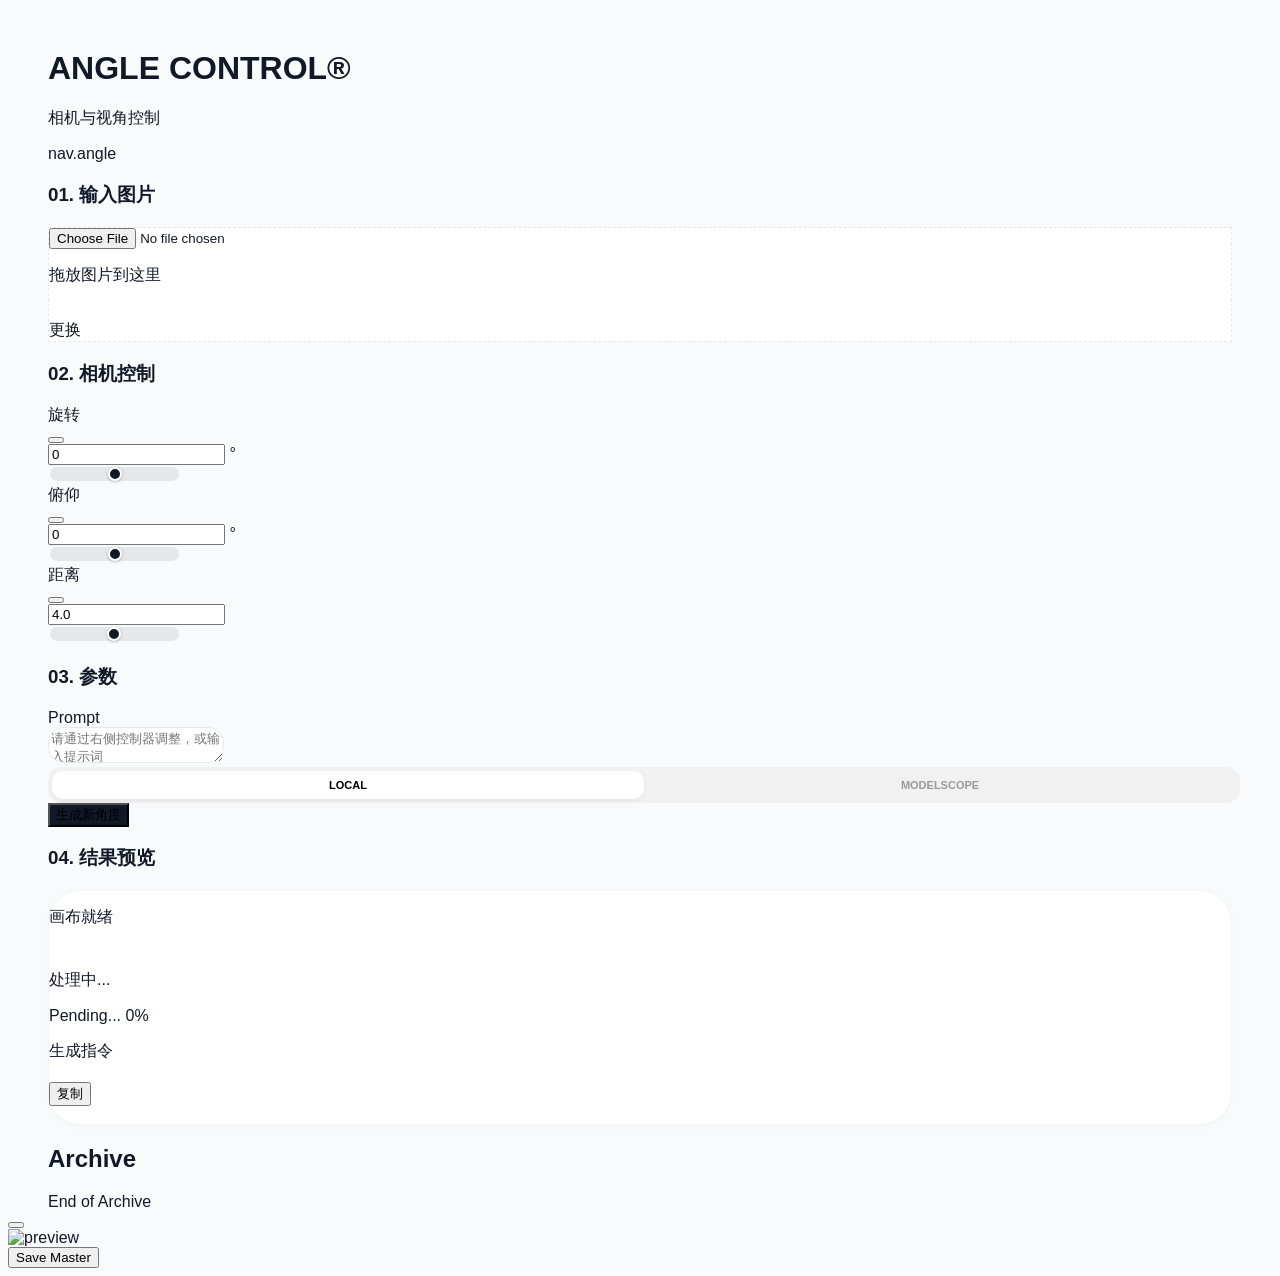
==== commit 892d708c: "Merge remote-tracking branch 'upstream/main' # Conflicts: #	main.py #	static/js/api-settings.js" ====
--- a/static/angle.html
+++ b/static/angle.html
@@ -17,21 +17,21 @@
             } catch(e) {}
         })();
     </script>
-    <script src="/static/vendor/js/tailwindcss-cdn.js?v=2026.06.04.1779672342"></script>
-    <script src="/static/vendor/js/lucide.js?v=2026.06.04.1779672342"></script>
-    <script src="/static/js/theme.js?v=2026.06.04.1780456238"></script>
-    <script src="/static/js/i18n.js?v=2026.06.04.1780481181"></script>
-    <script src="/static/js/image-preview.js?v=2026.06.04.1779672341"></script>
-    <script src="/static/js/history-bulk-manager.js?v=2026.06.04.1780450958"></script>
+    <script src="/static/vendor/js/tailwindcss-cdn.js?v=2026.06.11.1779672342"></script>
+    <script src="/static/vendor/js/lucide.js?v=2026.06.11.1779672342"></script>
+    <script src="/static/js/theme.js?v=2026.06.11.1780456238"></script>
+    <script src="/static/js/i18n.js?v=2026.06.11.1780902932"></script>
+    <script src="/static/js/image-preview.js?v=2026.06.11.1779672341"></script>
+    <script src="/static/js/history-bulk-manager.js?v=2026.06.11.1780450958"></script>
     <script type="importmap">
         {
             "imports": {
-                "three": "/static/vendor/js/three-0.160.0.module.js?v=2026.06.04"
+                "three": "/static/vendor/js/three-0.160.0.module.js?v=2026.06.11"
             }
         }
     </script>
     <style>
-        @import url('/static/vendor/css/fonts.css?v=2026.06.04.1779672342');
+        @import url('/static/vendor/css/fonts.css?v=2026.06.11.1779672342');
 
         :root {
             --accent: #111827;
@@ -274,7 +274,7 @@
             border-color: #0f141d;
         }
     </style>
-    <link rel="stylesheet" href="/static/css/theme.css?v=2026.06.04.1779672341">
+    <link rel="stylesheet" href="/static/css/theme.css?v=2026.06.11.1779672341">
 </head>
 
 <body class="selection:bg-black selection:text-white">
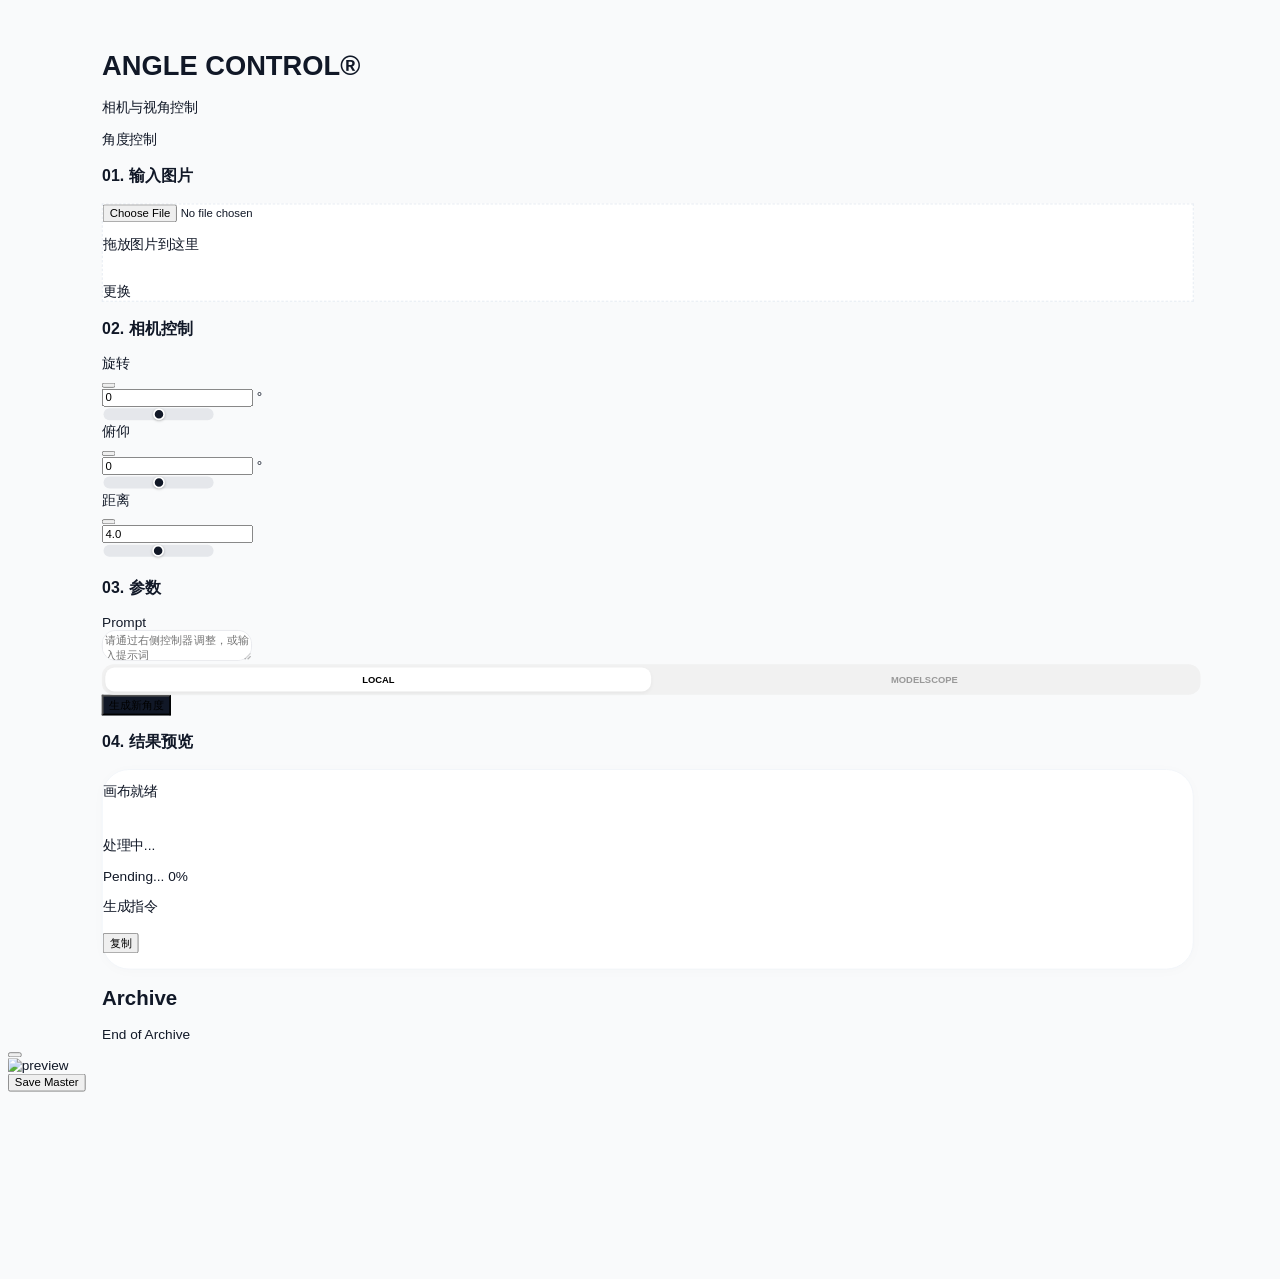
==== commit a1d1f41d: "chore: 合并上游 main 更新 # Conflicts: #	main.py #	static/js/api-settings.js" ====
--- a/static/angle.html
+++ b/static/angle.html
@@ -17,21 +17,21 @@
             } catch(e) {}
         })();
     </script>
-    <script src="/static/vendor/js/tailwindcss-cdn.js?v=2026.06.11.1779672342"></script>
-    <script src="/static/vendor/js/lucide.js?v=2026.06.11.1779672342"></script>
-    <script src="/static/js/theme.js?v=2026.06.11.1780456238"></script>
-    <script src="/static/js/i18n.js?v=2026.06.11.1780902932"></script>
-    <script src="/static/js/image-preview.js?v=2026.06.11.1779672341"></script>
-    <script src="/static/js/history-bulk-manager.js?v=2026.06.11.1780450958"></script>
+    <script src="/static/vendor/js/tailwindcss-cdn.js?v=2026.07.13.1782696751"></script>
+    <script src="/static/vendor/js/lucide.js?v=2026.07.13.1782696749"></script>
+    <script src="/static/js/theme.js?v=2026.07.13.1783117645"></script>
+    <script src="/static/js/i18n.js?v=2026.07.13.1783116068"></script>
+    <script src="/static/js/image-preview.js?v=2026.07.13.1782696713"></script>
+    <script src="/static/js/history-bulk-manager.js?v=2026.07.13.1782696703"></script>
     <script type="importmap">
         {
             "imports": {
-                "three": "/static/vendor/js/three-0.160.0.module.js?v=2026.06.11"
+                "three": "/static/vendor/js/three-0.160.0.module.js?v=2026.07.13"
             }
         }
     </script>
     <style>
-        @import url('/static/vendor/css/fonts.css?v=2026.06.11.1779672342');
+        @import url('/static/vendor/css/fonts.css?v=2026.07.13.1782696732');
 
         :root {
             --accent: #111827;
@@ -274,7 +274,7 @@
             border-color: #0f141d;
         }
     </style>
-    <link rel="stylesheet" href="/static/css/theme.css?v=2026.06.11.1779672341">
+    <link rel="stylesheet" href="/static/css/theme.css?v=2026.07.13.1782696682">
 </head>
 
 <body class="selection:bg-black selection:text-white">
